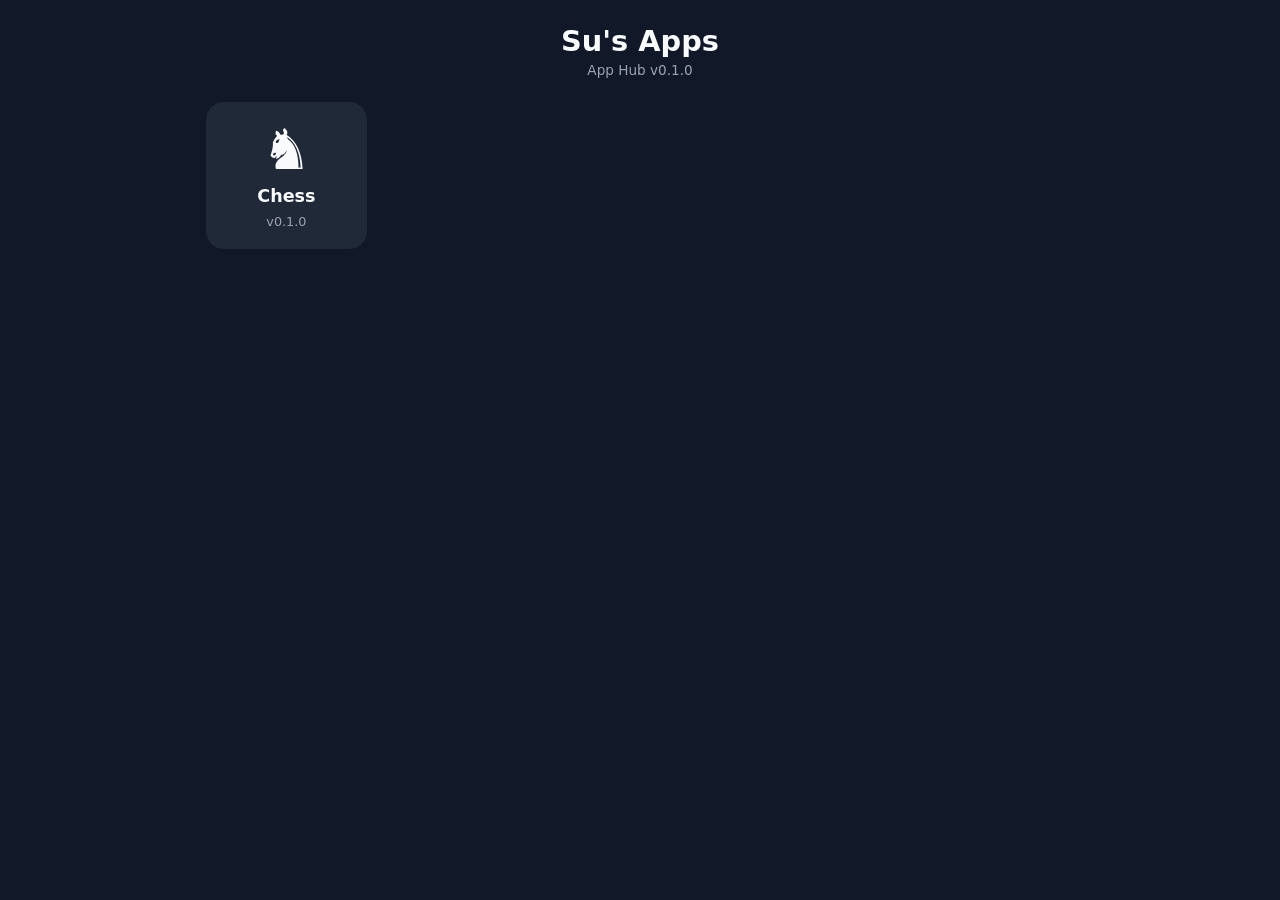
==== index.html @ 850d7f57 "App hub 0.1.0 with Chess 0.1.0 (two players, one device) Co-Authored-By: Claude Opus 5.5 <noreply@an" ====
<!doctype html>
<html lang="en">
<head>
<meta charset="utf-8">
<meta name="viewport" content="width=device-width, initial-scale=1, viewport-fit=cover">
<meta name="theme-color" content="#1f2937">
<title>Su's Apps</title>
<link rel="manifest" href="manifest.webmanifest">
<link rel="icon" href="icon.svg" type="image/svg+xml">
<link rel="apple-touch-icon" href="icon-192.png">
<style>
  :root { --bg:#111827; --card:#1f2937; --text:#f9fafb; --muted:#9ca3af; --accent:#f59e0b; }
  * { box-sizing:border-box; }
  body { margin:0; font-family:system-ui,-apple-system,Segoe UI,Roboto,sans-serif; background:var(--bg); color:var(--text); min-height:100vh; }
  header { padding:24px 16px 8px; text-align:center; }
  h1 { margin:0; font-size:1.8rem; }
  .ver { color:var(--muted); font-size:.85rem; margin-top:4px; }
  main { display:grid; grid-template-columns:repeat(auto-fill,minmax(150px,1fr)); gap:16px; padding:16px; max-width:900px; margin:0 auto; }
  a.app { display:flex; flex-direction:column; align-items:center; gap:8px; padding:20px 12px; background:var(--card); border-radius:18px; text-decoration:none; color:var(--text); transition:transform .1s; }
  a.app:active { transform:scale(.96); }
  .app .icon { font-size:3.5rem; line-height:1; }
  .app .name { font-weight:600; font-size:1.1rem; }
  .app .appver { color:var(--muted); font-size:.8rem; }
  #update { display:none; position:fixed; bottom:16px; left:16px; right:16px; background:var(--accent); color:#111; padding:12px; border-radius:12px; text-align:center; font-weight:600; }
</style>
</head>
<body>
<header>
  <h1>Su's Apps</h1>
  <div class="ver">App Hub v<span id="hubver"></span></div>
</header>
<main id="apps"></main>
<div id="update">Updated to the newest version</div>
<script src="apps.js"></script>
<script>
  document.getElementById('hubver').textContent = HUB_VERSION;
  const el = document.getElementById('apps');
  for (const a of APPS) {
    const link = document.createElement('a');
    link.className = 'app'; link.href = a.path;
    link.innerHTML = `<div class="icon">${a.icon}</div><div class="name">${a.name}</div><div class="appver">v${a.version}</div>`;
    el.appendChild(link);
  }
  if ('serviceWorker' in navigator) {
    navigator.serviceWorker.register('sw.js').then(reg => {
      reg.update();
      document.addEventListener('visibilitychange', () => { if (!document.hidden) reg.update(); });
    });
    let reloaded = false;
    navigator.serviceWorker.addEventListener('controllerchange', () => {
      if (reloaded) return; reloaded = true;
      sessionStorage.setItem('justUpdated', '1');
      location.reload();
    });
    if (sessionStorage.getItem('justUpdated')) {
      sessionStorage.removeItem('justUpdated');
      const u = document.getElementById('update'); u.style.display = 'block';
      setTimeout(() => u.style.display = 'none', 3000);
    }
  }
</script>
</body>
</html>
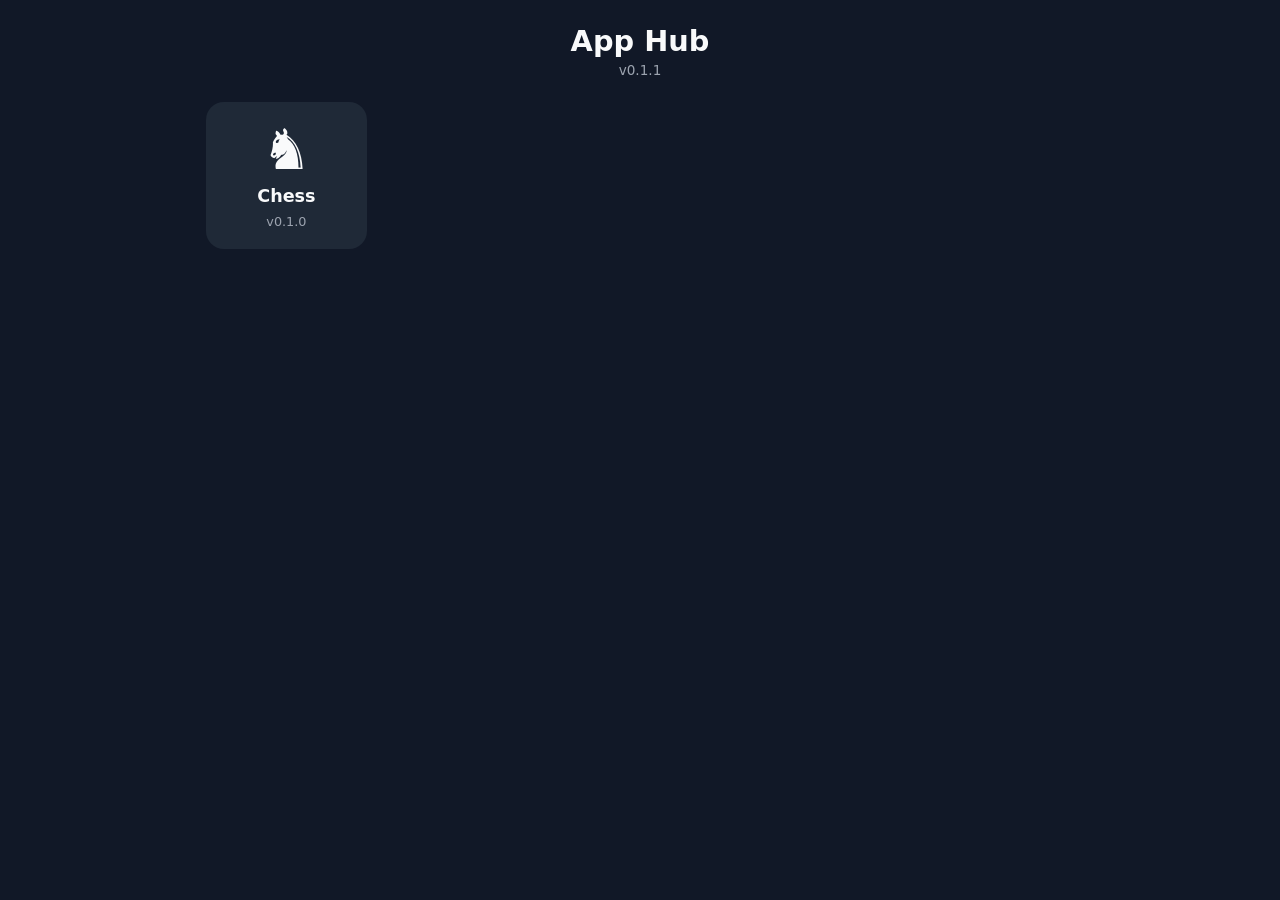
==== commit 3f71aa36: "Rename hub to App Hub (0.1.1) Co-Authored-By: Claude Opus 5.5 <noreply@anthropic.com> Claude-Session" ====
--- a/index.html
+++ b/index.html
@@ -4,7 +4,7 @@
 <meta charset="utf-8">
 <meta name="viewport" content="width=device-width, initial-scale=1, viewport-fit=cover">
 <meta name="theme-color" content="#1f2937">
-<title>Su's Apps</title>
+<title>App Hub</title>
 <link rel="manifest" href="manifest.webmanifest">
 <link rel="icon" href="icon.svg" type="image/svg+xml">
 <link rel="apple-touch-icon" href="icon-192.png">
@@ -26,8 +26,8 @@
 </head>
 <body>
 <header>
-  <h1>Su's Apps</h1>
-  <div class="ver">App Hub v<span id="hubver"></span></div>
+  <h1>App Hub</h1>
+  <div class="ver">v<span id="hubver"></span></div>
 </header>
 <main id="apps"></main>
 <div id="update">Updated to the newest version</div>
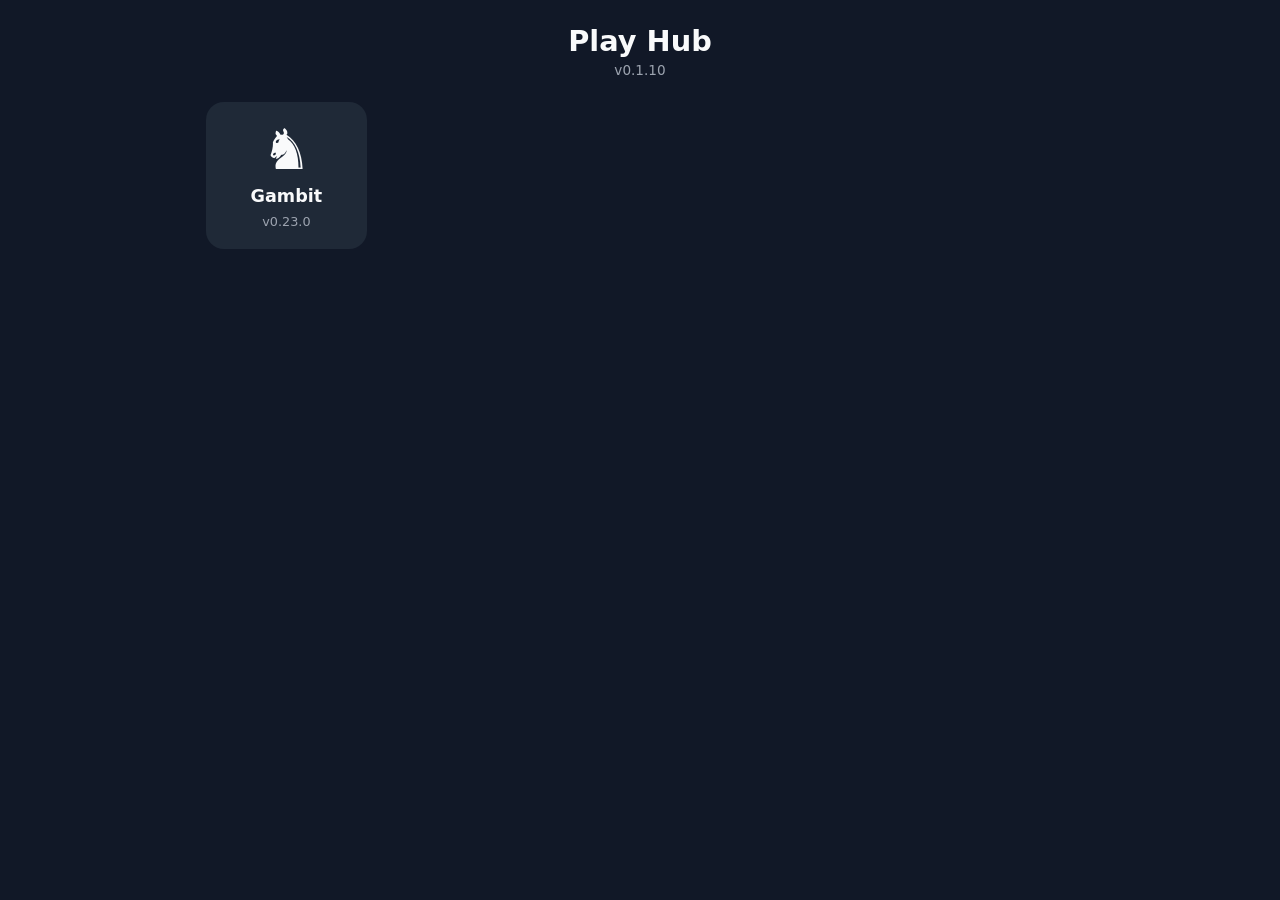
==== commit 93c7c190: "Play Hub: App Hub renamed (page 0.9.0, APK 0.6.0 with new icon name) Co-Authored-By: Claude Opus 5.5" ====
--- a/index.html
+++ b/index.html
@@ -4,7 +4,7 @@
 <meta charset="utf-8">
 <meta name="viewport" content="width=device-width, initial-scale=1, viewport-fit=cover">
 <meta name="theme-color" content="#1f2937">
-<title>App Hub</title>
+<title>Play Hub</title>
 <link rel="manifest" href="manifest.webmanifest">
 <link rel="icon" href="icon.svg" type="image/svg+xml">
 <link rel="apple-touch-icon" href="icon-192.png">
@@ -26,7 +26,7 @@
 </head>
 <body>
 <header>
-  <h1>App Hub</h1>
+  <h1>Play Hub</h1>
   <div class="ver">v<span id="hubver"></span></div>
 </header>
 <main id="apps"></main>
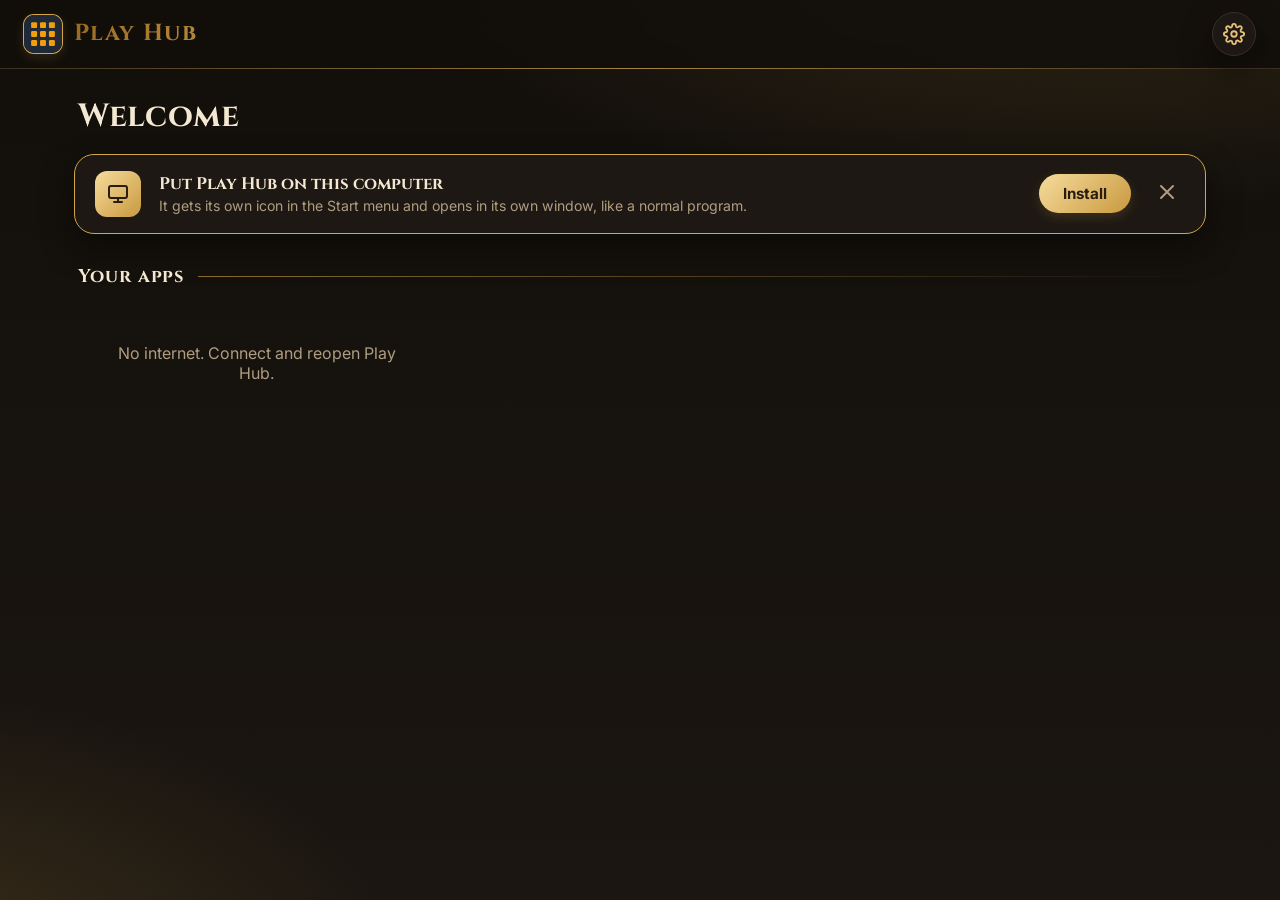
==== commit e225bdeb: "Play Hub on Windows: install from Edge/Chrome; get/ offers Android and Windows - hub/: manifest + of" ====
--- a/index.html
+++ b/index.html
@@ -2,62 +2,14 @@
 <html lang="en">
 <head>
 <meta charset="utf-8">
-<meta name="viewport" content="width=device-width, initial-scale=1, viewport-fit=cover">
-<meta name="theme-color" content="#1f2937">
+<meta name="viewport" content="width=device-width, initial-scale=1">
 <title>Play Hub</title>
-<link rel="manifest" href="manifest.webmanifest">
 <link rel="icon" href="icon.svg" type="image/svg+xml">
-<link rel="apple-touch-icon" href="icon-192.png">
-<style>
-  :root { --bg:#111827; --card:#1f2937; --text:#f9fafb; --muted:#9ca3af; --accent:#f59e0b; }
-  * { box-sizing:border-box; }
-  body { margin:0; font-family:system-ui,-apple-system,Segoe UI,Roboto,sans-serif; background:var(--bg); color:var(--text); min-height:100vh; }
-  header { padding:24px 16px 8px; text-align:center; }
-  h1 { margin:0; font-size:1.8rem; }
-  .ver { color:var(--muted); font-size:.85rem; margin-top:4px; }
-  main { display:grid; grid-template-columns:repeat(auto-fill,minmax(150px,1fr)); gap:16px; padding:16px; max-width:900px; margin:0 auto; }
-  a.app { display:flex; flex-direction:column; align-items:center; gap:8px; padding:20px 12px; background:var(--card); border-radius:18px; text-decoration:none; color:var(--text); transition:transform .1s; }
-  a.app:active { transform:scale(.96); }
-  .app .icon { font-size:3.5rem; line-height:1; }
-  .app .name { font-weight:600; font-size:1.1rem; }
-  .app .appver { color:var(--muted); font-size:.8rem; }
-  #update { display:none; position:fixed; bottom:16px; left:16px; right:16px; background:var(--accent); color:#111; padding:12px; border-radius:12px; text-align:center; font-weight:600; }
-</style>
+<meta http-equiv="refresh" content="0; url=hub/">
+<style>body{margin:0;background:#120f0b;color:#e6c07a;font-family:system-ui,sans-serif;display:flex;align-items:center;justify-content:center;min-height:100vh}a{color:#e6c07a}</style>
 </head>
 <body>
-<header>
-  <h1>Play Hub</h1>
-  <div class="ver">v<span id="hubver"></span></div>
-</header>
-<main id="apps"></main>
-<div id="update">Updated to the newest version</div>
-<script src="apps.js"></script>
-<script>
-  document.getElementById('hubver').textContent = HUB_VERSION;
-  const el = document.getElementById('apps');
-  for (const a of APPS) {
-    const link = document.createElement('a');
-    link.className = 'app'; link.href = a.path;
-    link.innerHTML = `<div class="icon">${a.icon}</div><div class="name">${a.name}</div><div class="appver">v${a.version}</div>`;
-    el.appendChild(link);
-  }
-  if ('serviceWorker' in navigator) {
-    navigator.serviceWorker.register('sw.js').then(reg => {
-      reg.update();
-      document.addEventListener('visibilitychange', () => { if (!document.hidden) reg.update(); });
-    });
-    let reloaded = false;
-    navigator.serviceWorker.addEventListener('controllerchange', () => {
-      if (reloaded) return; reloaded = true;
-      sessionStorage.setItem('justUpdated', '1');
-      location.reload();
-    });
-    if (sessionStorage.getItem('justUpdated')) {
-      sessionStorage.removeItem('justUpdated');
-      const u = document.getElementById('update'); u.style.display = 'block';
-      setTimeout(() => u.style.display = 'none', 3000);
-    }
-  }
-</script>
+<p>Opening <a href="hub/">Play Hub</a>…</p>
+<script>location.replace('hub/' + location.search);</script>
 </body>
 </html>
